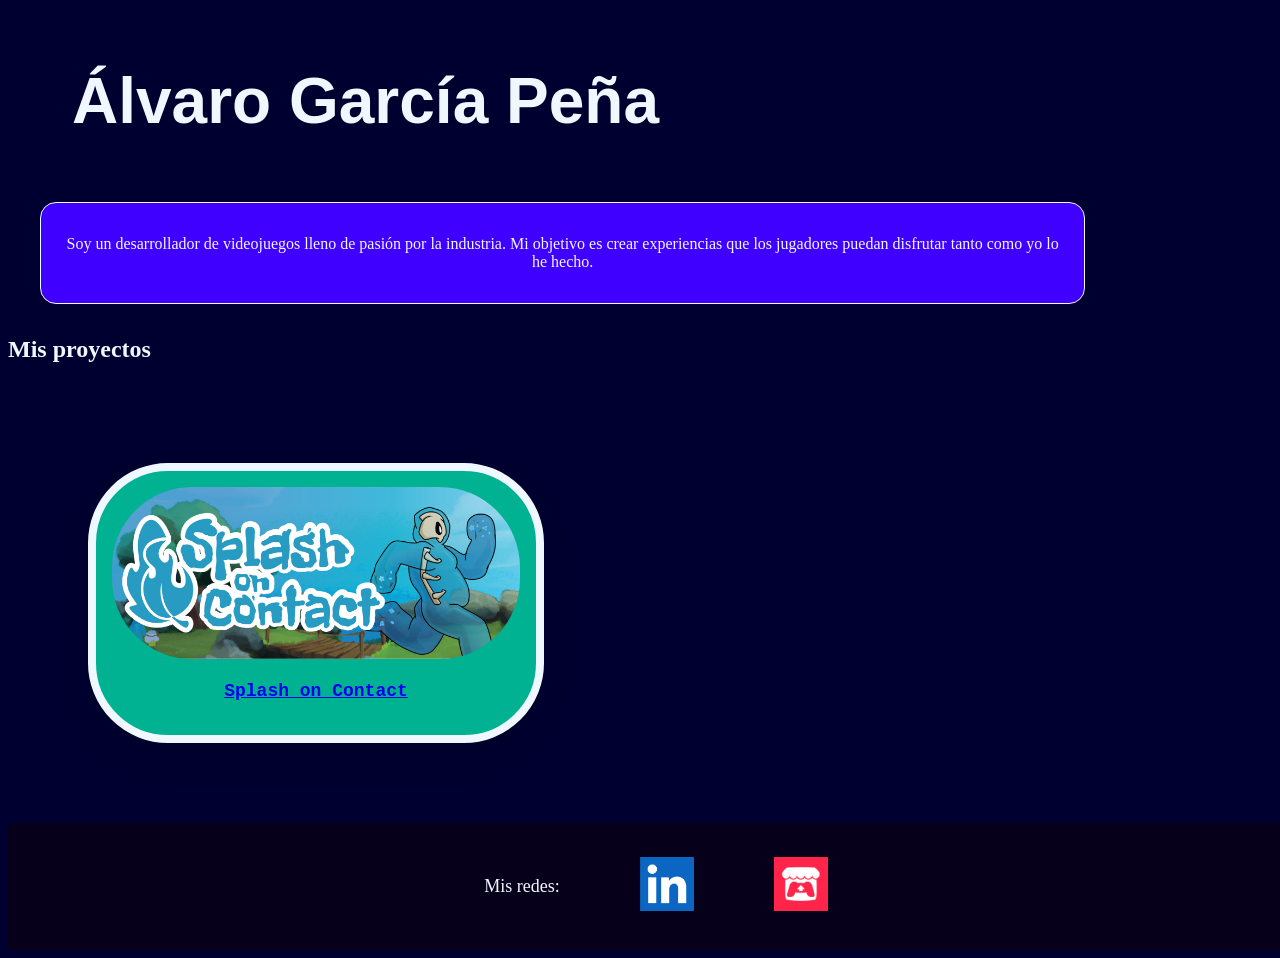
==== index.html @ 0c242643 "Add files via upload" ====
<!DOCTYPE html>
<html lang="es">
<head>
    <meta charset="UTF-8">
    <meta name="viewport" content="width=device-width, initial-scale=1.0">
    <meta name="author" content="Álvaro García Peña" />
    <meta name="description" content="Este es el portfolio personal de Álvaro García Peña" />
    <meta name="keywords" content="portfolio, desarrollador, videojuegos" />
    <title>Álvaro García Peña</title>
    <link rel="stylesheet" href="styles/index.css">
    <link rel="stylesheet" href="styles/footer.css">
</head>
<body>

<header>
    <h1>Álvaro García Peña</h1>
</header>

<main>

    <section>
        <p>
            Soy un desarrollador de videojuegos lleno de pasión por la industria. Mi objetivo es crear experiencias que los jugadores 
            puedan disfrutar tanto como yo lo he hecho.
        </p>
    </section>

    <h2>Mis proyectos</h2>
    <nav>
        <a href="pages/splashOnContact.html">
            <article>
                <img src="img/SOC_header.png" alt="Splash On Contact Portada">
                <h3>Splash on Contact</h3>
            </article>
        </a>
    </nav>

</main>

<footer>
    <p>
        Mis redes: 
    </p>
    <p>
        <a href="https://es.linkedin.com/in/álvaro-garcía-peña-060b25382"><img src="img/linkedin_logo.png" alt="Logo de Linkedin"></a>
    </p>
    <p>
        <a href="https://agpallstar.itch.io"><img src="img/itchio_logo.png" alt="Logo de itch.io"></a>
    </p>
</footer>

</body>
</html>
---- styles/index.css ----
body {
    background-color: #000030;
    color: aliceblue;
}

header {
    justify-content: center;
    margin: 2em;
    color: aliceblue;
    font-size: xx-large;
    font-family: 'Impact', 'Haettenschweiler', 'Arial Narrow Bold', sans-serif;
}

section {
    background-color: rgb(64, 0, 255);
    border: 0.1em solid aliceblue;
    border-radius: 1em;
    padding: 1em;
    font: larger;
    text-align: center;
    width: 80%;
    margin: 2em;
}

nav {
    display: grid;
    grid-template-columns: repeat(2, 1fr);
    gap: 2em;
}

nav a article {
    background: #00b291;
    border: 0.5em solid aliceblue;
    border-radius: 5em;
    padding: 1em;
    margin: 5em;
    text-align: center;
    box-shadow: 0 1em 2em rgba(0,0,0,0.1);
}

nav a article:hover {
    background: #54ffff;
}

nav a article img {
    width: 100%;
    height: auto;
    object-fit: cover;
    border-radius: 5em;
}

nav a article h3 {
    font-size: large;
    font-family: "Lucida Console", "Courier New", sans-serif
}
---- styles/footer.css ----
footer {
    background-color: rgb(6, 0, 26);
    display: flex;
    justify-content: center;
    align-items: center;
    gap: 5em;
    width: 100%;
    padding: 1em;
}

footer img{
    max-width: 3em;
    width: auto;
    height: auto;
}

footer img:hover{
    transform:scale(1.2, 1.2);
}

footer p {
    font-size: large;
}
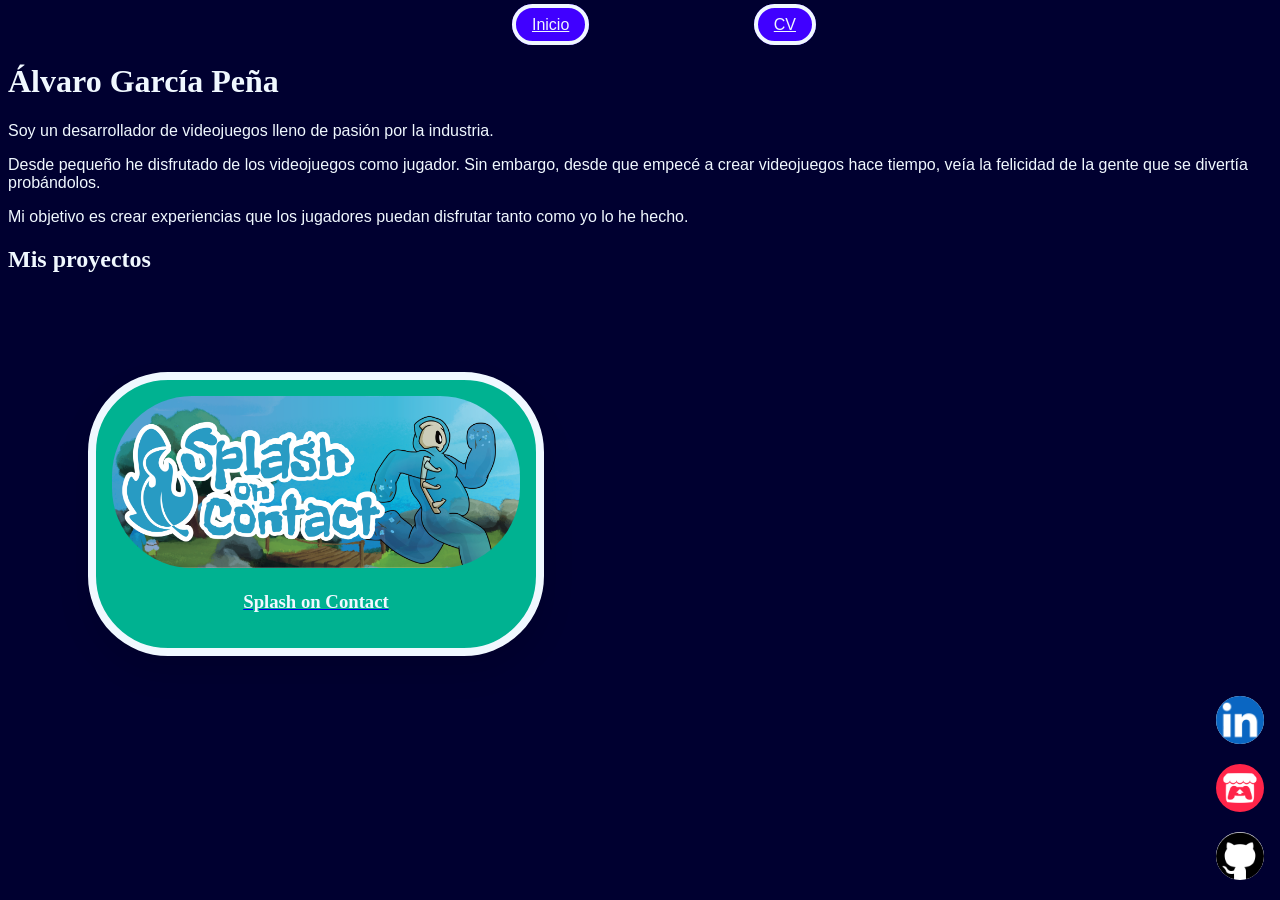
==== commit d02e711f: "Add files via upload" ====
--- a/index.html
+++ b/index.html
@@ -7,46 +7,54 @@
     <meta name="description" content="Este es el portfolio personal de Álvaro García Peña" />
     <meta name="keywords" content="portfolio, desarrollador, videojuegos" />
     <title>Álvaro García Peña</title>
+    <link rel="stylesheet" href="styles/header.css">
+    <link rel="stylesheet" href="styles/main.css">
     <link rel="stylesheet" href="styles/index.css">
     <link rel="stylesheet" href="styles/footer.css">
 </head>
 <body>
 
 <header>
-    <h1>Álvaro García Peña</h1>
+    <nav>
+        <a href="index.html">Inicio</a>
+        <a href="media/docs/cv.pdf">CV</a>
+    </nav>
 </header>
 
 <main>
+    <h1>Álvaro García Peña</h1>
 
     <section>
         <p>
-            Soy un desarrollador de videojuegos lleno de pasión por la industria. Mi objetivo es crear experiencias que los jugadores 
-            puedan disfrutar tanto como yo lo he hecho.
+            Soy un desarrollador de videojuegos lleno de pasión por la industria.
+        </p>
+        <p>
+            Desde pequeño he disfrutado de los videojuegos como jugador. Sin embargo, desde que empecé a crear videojuegos hace tiempo, veía la felicidad 
+            de la gente que se divertía probándolos.
+        </p>
+        <p>
+            Mi objetivo es crear experiencias que los jugadores puedan disfrutar tanto como yo lo he hecho.
         </p>
     </section>
 
-    <h2>Mis proyectos</h2>
-    <nav>
-        <a href="pages/splashOnContact.html">
-            <article>
-                <img src="img/SOC_header.png" alt="Splash On Contact Portada">
-                <h3>Splash on Contact</h3>
-            </article>
-        </a>
-    </nav>
+    <section>
+        <h2>Mis proyectos</h2>
+        <nav>
+            <a href="pages/splashOnContact.html">
+                <article>
+                    <img src="media/img/SOC_header.png" alt="Splash On Contact Portada">
+                    <h3>Splash on Contact</h3>
+                </article>
+            </a>
+        </nav>
+    </section>
 
 </main>
 
 <footer>
-    <p>
-        Mis redes: 
-    </p>
-    <p>
-        <a href="https://es.linkedin.com/in/álvaro-garcía-peña-060b25382"><img src="img/linkedin_logo.png" alt="Logo de Linkedin"></a>
-    </p>
-    <p>
-        <a href="https://agpallstar.itch.io"><img src="img/itchio_logo.png" alt="Logo de itch.io"></a>
-    </p>
+    <a href="https://es.linkedin.com/in/álvaro-garcía-peña-060b25382"><img src="media/img/linkedin_logo.png" alt="Logo de Linkedin"></a>
+    <a href="https://agpallstar.itch.io"><img src="media/img/itchio_logo.png" alt="Logo de itch.io"></a>
+    <a href="https://github.com/AGPAllStar"><img src="media/img/github_logo.png" alt="Logo de Github"></a>
 </footer>
 
 </body>
--- a/styles/header.css
+++ b/styles/header.css
@@ -0,0 +1,36 @@
+header {
+    background-color: #000030;
+    top: 0;
+    width: 100%;
+    height: 3%;
+    display: flex;
+    position: fixed;
+    justify-content: center;
+    gap: 1em;
+    padding: 1em;
+    flex-direction: row;
+    z-index: 1000;
+}
+
+header a {
+    background-color: rgb(64, 0, 255);
+    color: aliceblue;
+    padding-left: 1em;
+    padding-right: 1em;
+    padding-top: 0.5em;
+    padding-bottom: 0.5em;
+    font: larger;
+    text-align: center;
+    margin: 5em;
+    border: 0.25em solid aliceblue;
+    border-radius: 5em;
+}
+
+header a:hover {
+    background: #54ffff;
+    color: #000030;
+}
+
+main {
+    margin-top: 5%;
+}
--- a/styles/main.css
+++ b/styles/main.css
@@ -0,0 +1,9 @@
+body {
+    background-color: #000030;
+    color: aliceblue;
+    font-family: 'Tahoma', 'Verdana', 'Arial', serif;
+}
+
+h1, h2, h3, h4, h5, h6 {
+    font-family: 'Georgia', 'Palatino', 'Times New Roman', sans-serif;
+}
--- a/styles/index.css
+++ b/styles/index.css
@@ -1,35 +1,12 @@
-body {
-    background-color: #000030;
-    color: aliceblue;
-}
-
-header {
-    justify-content: center;
-    margin: 2em;
-    color: aliceblue;
-    font-size: xx-large;
-    font-family: 'Impact', 'Haettenschweiler', 'Arial Narrow Bold', sans-serif;
-}
-
-section {
-    background-color: rgb(64, 0, 255);
-    border: 0.1em solid aliceblue;
-    border-radius: 1em;
-    padding: 1em;
-    font: larger;
-    text-align: center;
-    width: 80%;
-    margin: 2em;
-}
-
-nav {
+section nav {
     display: grid;
     grid-template-columns: repeat(2, 1fr);
     gap: 2em;
 }
 
-nav a article {
+section nav a article {
     background: #00b291;
+    color: aliceblue;
     border: 0.5em solid aliceblue;
     border-radius: 5em;
     padding: 1em;
@@ -38,18 +15,18 @@
     box-shadow: 0 1em 2em rgba(0,0,0,0.1);
 }
 
-nav a article:hover {
+section nav a article:hover {
     background: #54ffff;
+    color: #000030;
 }
 
-nav a article img {
+section nav a article img {
     width: 100%;
     height: auto;
     object-fit: cover;
     border-radius: 5em;
 }
 
-nav a article h3 {
-    font-size: large;
-    font-family: "Lucida Console", "Courier New", sans-serif
+section nav a article p {
+    font-size: larger;
 }
--- a/styles/footer.css
+++ b/styles/footer.css
@@ -1,23 +1,25 @@
 footer {
-    background-color: rgb(6, 0, 26);
+    background-color: rgba(0, 0, 0, 0);
+    bottom: 0;
+    right: 0;
     display: flex;
+    position: fixed;
     justify-content: center;
-    align-items: center;
-    gap: 5em;
-    width: 100%;
+    gap: 1em;
     padding: 1em;
+    flex-direction: column;
+    z-index: 1000;
 }
 
 footer img{
+    background-color: rgb(255, 255, 255);
     max-width: 3em;
+    border: 0.1em;
+    border-radius: 3em;
     width: auto;
     height: auto;
 }
 
 footer img:hover{
-    transform:scale(1.2, 1.2);
-}
-
-footer p {
-    font-size: large;
+    transform: scale(1.2, 1.2);
 }
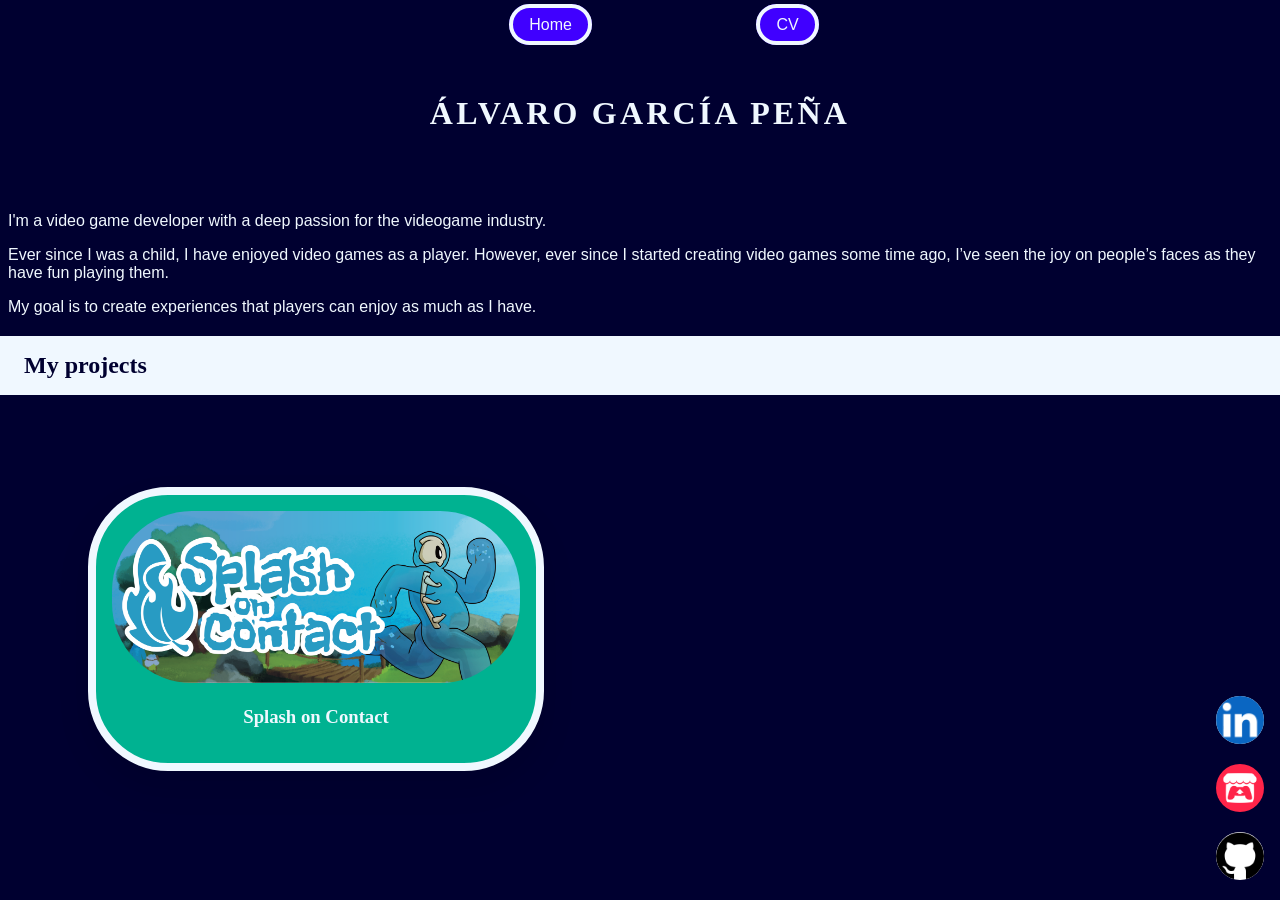
==== commit 92e8f4d8: "Add files via upload" ====
--- a/index.html
+++ b/index.html
@@ -1,11 +1,11 @@
 <!DOCTYPE html>
-<html lang="es">
+<html lang="en">
 <head>
     <meta charset="UTF-8">
     <meta name="viewport" content="width=device-width, initial-scale=1.0">
     <meta name="author" content="Álvaro García Peña" />
-    <meta name="description" content="Este es el portfolio personal de Álvaro García Peña" />
-    <meta name="keywords" content="portfolio, desarrollador, videojuegos" />
+    <meta name="description" content="This Álvaro García Peña's personal portfolio" />
+    <meta name="keywords" content="portfolio, developer, videogames" />
     <title>Álvaro García Peña</title>
     <link rel="stylesheet" href="styles/header.css">
     <link rel="stylesheet" href="styles/main.css">
@@ -16,7 +16,7 @@
 
 <header>
     <nav>
-        <a href="index.html">Inicio</a>
+        <a href="index.html">Home</a>
         <a href="media/docs/cv.pdf">CV</a>
     </nav>
 </header>
@@ -26,19 +26,19 @@
 
     <section>
         <p>
-            Soy un desarrollador de videojuegos lleno de pasión por la industria.
+            I'm a video game developer with a deep passion for the videogame industry.
         </p>
         <p>
-            Desde pequeño he disfrutado de los videojuegos como jugador. Sin embargo, desde que empecé a crear videojuegos hace tiempo, veía la felicidad 
-            de la gente que se divertía probándolos.
+            Ever since I was a child, I have enjoyed video games as a player. However, ever since I started creating video games some time ago, 
+            I’ve seen the joy on people’s faces as they have fun playing them.
         </p>
         <p>
-            Mi objetivo es crear experiencias que los jugadores puedan disfrutar tanto como yo lo he hecho.
+            My goal is to create experiences that players can enjoy as much as I have.
         </p>
     </section>
 
     <section>
-        <h2>Mis proyectos</h2>
+        <h2>My projects</h2>
         <nav>
             <a href="pages/splashOnContact.html">
                 <article>
@@ -52,9 +52,9 @@
 </main>
 
 <footer>
-    <a href="https://es.linkedin.com/in/álvaro-garcía-peña-060b25382"><img src="media/img/linkedin_logo.png" alt="Logo de Linkedin"></a>
-    <a href="https://agpallstar.itch.io"><img src="media/img/itchio_logo.png" alt="Logo de itch.io"></a>
-    <a href="https://github.com/AGPAllStar"><img src="media/img/github_logo.png" alt="Logo de Github"></a>
+    <a href="https://es.linkedin.com/in/álvaro-garcía-peña-060b25382"><img src="media/img/linkedin_logo.png" alt="Linkedin Logo"></a>
+    <a href="https://agpallstar.itch.io"><img src="media/img/itchio_logo.png" alt="Itch.io Logo"></a>
+    <a href="https://github.com/AGPAllStar"><img src="media/img/github_logo.png" alt="Github Logo"></a>
 </footer>
 
 </body>
--- a/styles/header.css
+++ b/styles/header.css
@@ -13,6 +13,7 @@
 }
 
 header a {
+    text-decoration: none;
     background-color: rgb(64, 0, 255);
     color: aliceblue;
     padding-left: 1em;
--- a/styles/index.css
+++ b/styles/index.css
@@ -2,6 +2,11 @@
     display: grid;
     grid-template-columns: repeat(2, 1fr);
     gap: 2em;
+}
+
+section nav a {
+    text-decoration: none;
+    color: inherit;
 }
 
 section nav a article {
@@ -29,4 +34,29 @@
 
 section nav a article p {
     font-size: larger;
+}
+
+h1 {
+    position: relative;
+    z-index: 1;
+
+    display: flex;
+    justify-content: center;
+    align-items: center;
+    margin: 3rem 0;
+    padding: 2rem;
+
+    font-size: xx-large;
+    text-align: center;
+    text-transform: uppercase;
+    letter-spacing: 0.1em;
+}
+
+h2{
+    color: #000030;
+    background: aliceblue;
+    padding: 1rem;
+    box-shadow: 0 0 0 100vmax aliceblue;
+    clip-path: inset(0 -100vmax);
+    margin-bottom: 0.5em;
 }
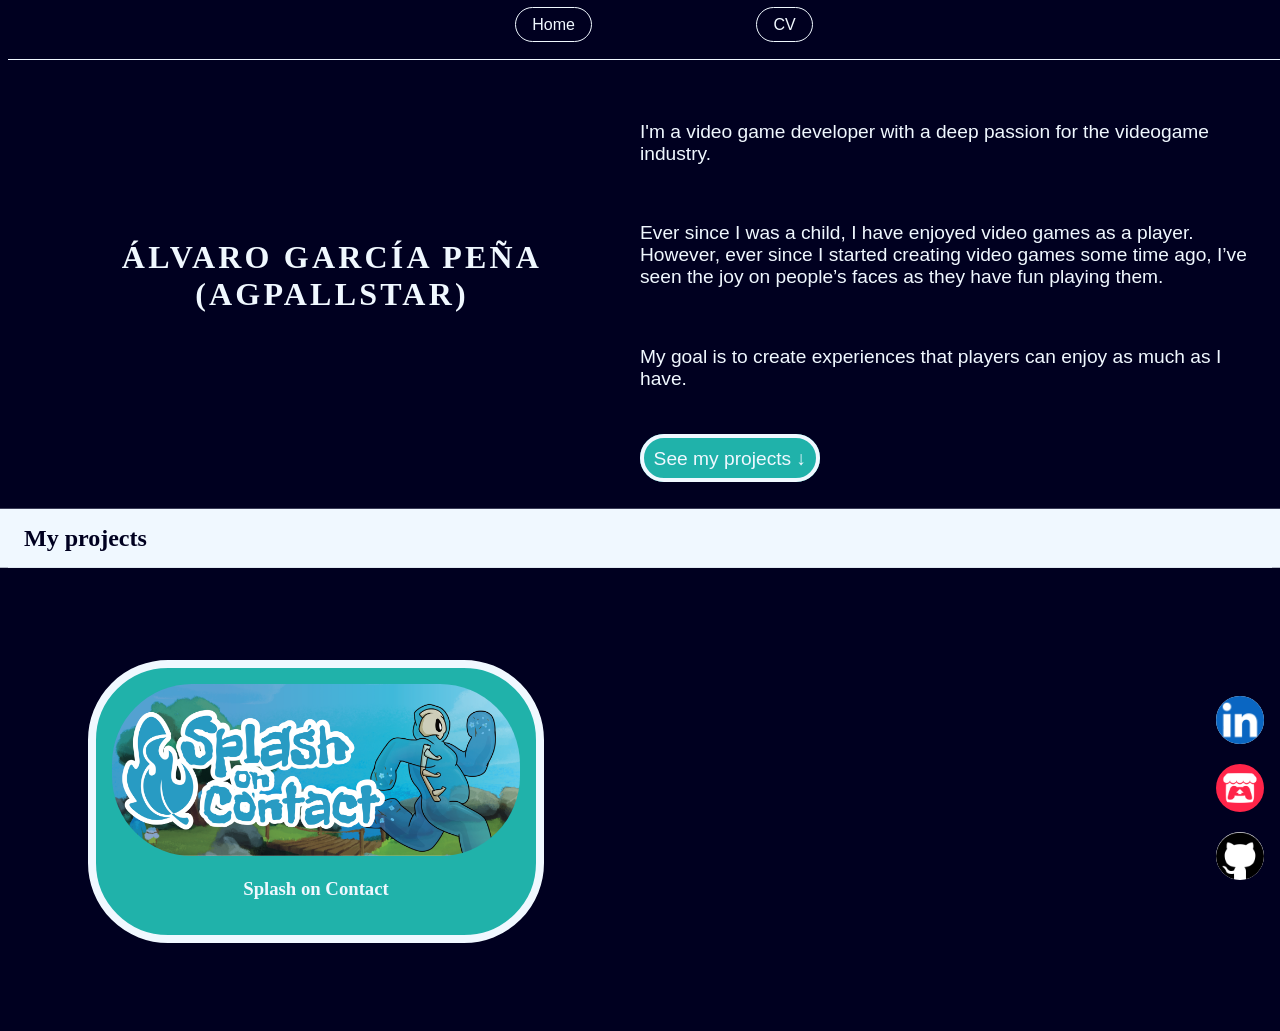
==== commit b8984355: "Add files via upload" ====
--- a/index.html
+++ b/index.html
@@ -22,22 +22,25 @@
 </header>
 
 <main>
-    <h1>Álvaro García Peña</h1>
+    <section>
+        <h1>Álvaro García Peña (AGPAllStar)</h1>
 
-    <section>
-        <p>
-            I'm a video game developer with a deep passion for the videogame industry.
-        </p>
-        <p>
-            Ever since I was a child, I have enjoyed video games as a player. However, ever since I started creating video games some time ago, 
-            I’ve seen the joy on people’s faces as they have fun playing them.
-        </p>
-        <p>
-            My goal is to create experiences that players can enjoy as much as I have.
-        </p>
+        <article>
+            <p>
+                I'm a video game developer with a deep passion for the videogame industry.
+            </p>
+            <p>
+                Ever since I was a child, I have enjoyed video games as a player. However, ever since I started creating video games some time ago, 
+                I’ve seen the joy on people’s faces as they have fun playing them.
+            </p>
+            <p>
+                My goal is to create experiences that players can enjoy as much as I have.
+            </p>
+            <p><a href="#work">See my projects ↓</a></p>
+        </article>
     </section>
 
-    <section>
+    <section id="work">
         <h2>My projects</h2>
         <nav>
             <a href="pages/splashOnContact.html">
--- a/styles/header.css
+++ b/styles/header.css
@@ -1,5 +1,5 @@
 header {
-    background-color: #000030;
+    background-color: #000020;
     top: 0;
     width: 100%;
     height: 3%;
@@ -8,14 +8,12 @@
     justify-content: center;
     gap: 1em;
     padding: 1em;
+    border-bottom: 0.0625em solid aliceblue;
     flex-direction: row;
     z-index: 1000;
 }
 
 header a {
-    text-decoration: none;
-    background-color: rgb(64, 0, 255);
-    color: aliceblue;
     padding-left: 1em;
     padding-right: 1em;
     padding-top: 0.5em;
@@ -23,13 +21,13 @@
     font: larger;
     text-align: center;
     margin: 5em;
-    border: 0.25em solid aliceblue;
+    border: 0.0625em solid aliceblue;
     border-radius: 5em;
 }
 
 header a:hover {
-    background: #54ffff;
-    color: #000030;
+    background: cyan;
+    color: #000020;
 }
 
 main {
--- a/styles/main.css
+++ b/styles/main.css
@@ -1,9 +1,14 @@
 body {
-    background-color: #000030;
+    background-color: #000020;
     color: aliceblue;
     font-family: 'Tahoma', 'Verdana', 'Arial', serif;
 }
 
 h1, h2, h3, h4, h5, h6 {
     font-family: 'Georgia', 'Palatino', 'Times New Roman', sans-serif;
+}
+
+a {
+    color: inherit;
+    text-decoration: none;
 }
--- a/styles/index.css
+++ b/styles/index.css
@@ -1,28 +1,47 @@
+main section:nth-child(1){
+    display: grid;
+    grid-template-columns: 1fr 1fr;
+    min-height: 60%;
+    margin: 1em;
+}
+
+main section:nth-child(1) p{
+    font-size: larger;
+    margin-top: 3em;
+}
+
+main section:nth-child(1) a{
+    background: lightseagreen;
+    color: aliceblue;
+    border: 0.25em solid aliceblue;
+    border-radius: 5em;
+    padding: 0.5em;
+}
+
+main section:nth-child(1) a:hover{
+    background: cyan;
+    color: #000020;
+}
+
 section nav {
     display: grid;
     grid-template-columns: repeat(2, 1fr);
     gap: 2em;
 }
 
-section nav a {
-    text-decoration: none;
-    color: inherit;
-}
-
 section nav a article {
-    background: #00b291;
+    background: lightseagreen;
     color: aliceblue;
     border: 0.5em solid aliceblue;
     border-radius: 5em;
     padding: 1em;
     margin: 5em;
     text-align: center;
-    box-shadow: 0 1em 2em rgba(0,0,0,0.1);
 }
 
 section nav a article:hover {
-    background: #54ffff;
-    color: #000030;
+    background: cyan;
+    color: #000020;
 }
 
 section nav a article img {
@@ -53,10 +72,16 @@
 }
 
 h2{
-    color: #000030;
+    color: #000020;
     background: aliceblue;
     padding: 1rem;
     box-shadow: 0 0 0 100vmax aliceblue;
     clip-path: inset(0 -100vmax);
     margin-bottom: 0.5em;
+}
+
+@media (max-width: 900px) {
+    section nav {
+        grid-template-columns: repeat(1, 1fr);
+    }
 }
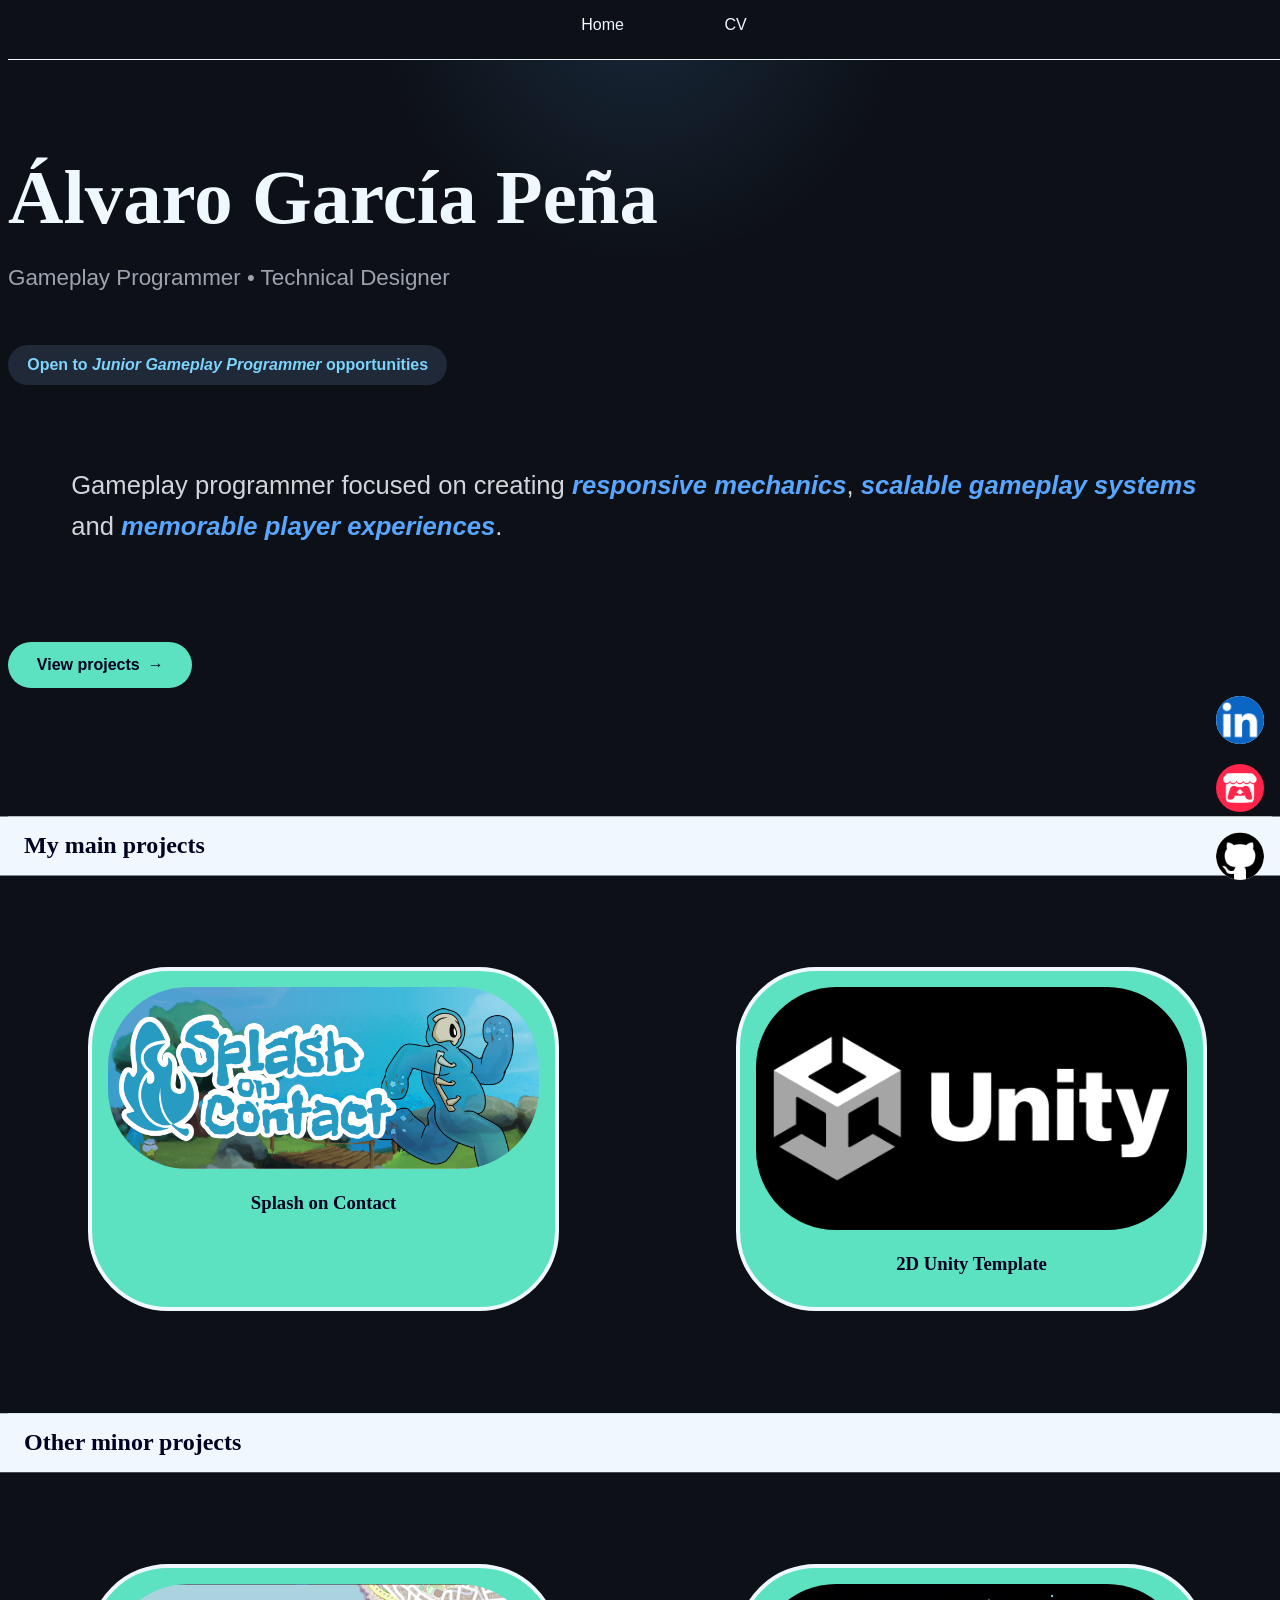
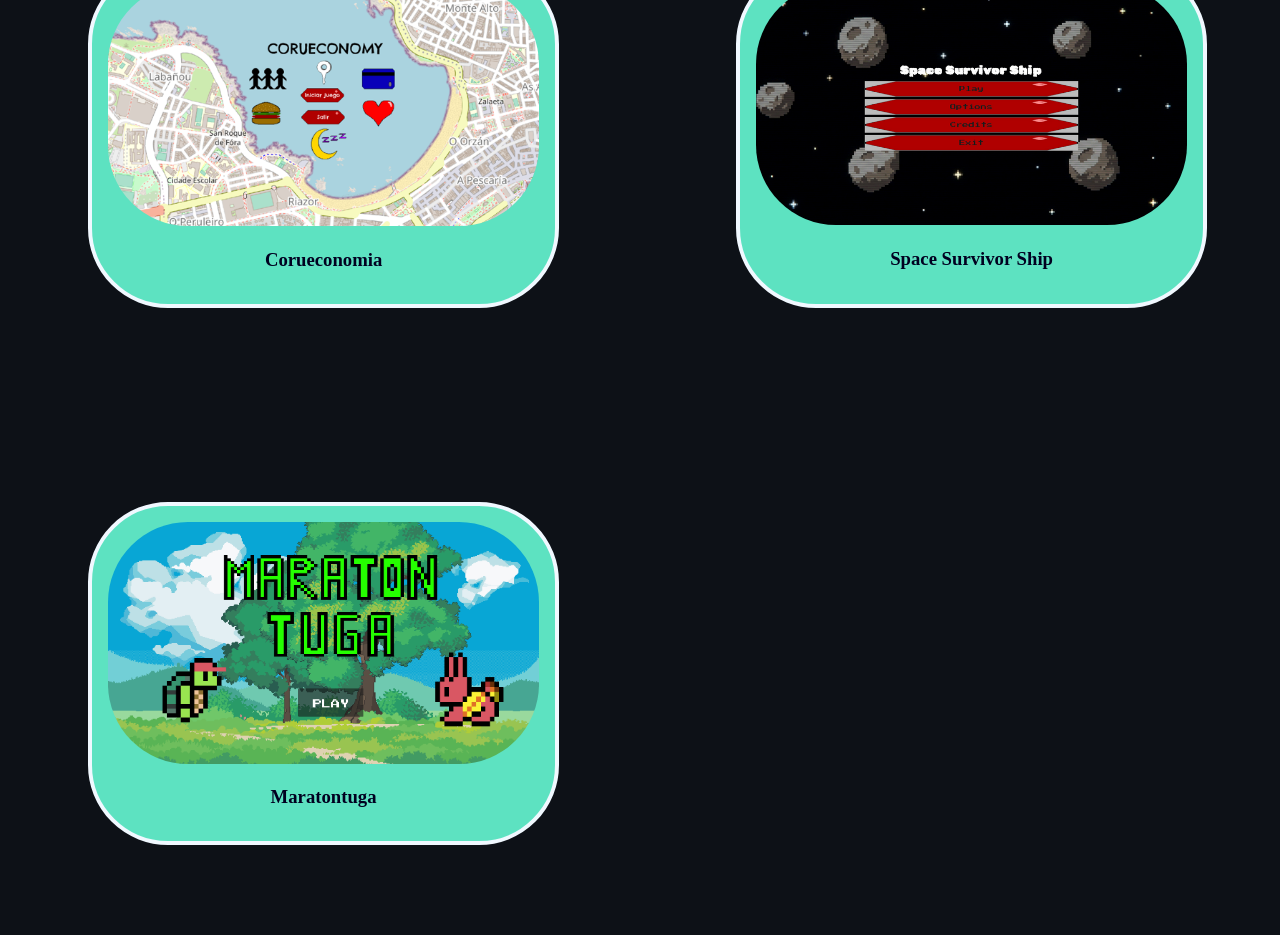
==== commit 9657515a: "Add files via upload" ====
--- a/index.html
+++ b/index.html
@@ -23,30 +23,60 @@
 
 <main>
     <section>
-        <h1>Álvaro García Peña (AGPAllStar)</h1>
+        <h1>Álvaro García Peña</h1>
 
-        <article>
-            <p>
-                I'm a video game developer with a deep passion for the videogame industry.
-            </p>
-            <p>
-                Ever since I was a child, I have enjoyed video games as a player. However, ever since I started creating video games some time ago, 
-                I’ve seen the joy on people’s faces as they have fun playing them.
-            </p>
-            <p>
-                My goal is to create experiences that players can enjoy as much as I have.
-            </p>
-            <p><a href="#work">See my projects ↓</a></p>
-        </article>
+        <p class="subtitle">
+            Gameplay Programmer • Technical Designer
+        </p>
+
+        <p class="status">
+            Open to <em>Junior Gameplay Programmer</em> opportunities
+        </p>
+
+        <p class="hero-description">
+            Gameplay programmer focused on creating <em>responsive mechanics</em>, <em>scalable gameplay systems</em> and <em>memorable player experiences</em>.
+        </p>
+
+        <p class="link-work"><a href="#work">View projects</a></p>
     </section>
 
     <section id="work">
-        <h2>My projects</h2>
+        <h2>My main projects</h2>
         <nav>
             <a href="pages/splashOnContact.html">
                 <article>
                     <img src="media/img/SOC_header.png" alt="Splash On Contact Portada">
                     <h3>Splash on Contact</h3>
+                </article>
+            </a>
+            <a href="pages/2dTemplate.html">
+                <article>
+                    <img src="media/img/2DT_header.png" alt="2D Unity Template Portada">
+                    <h3>2D Unity Template</h3>
+                </article>
+            </a>
+        </nav>
+    </section>
+
+    <section>
+        <h2>Other minor projects</h2>
+        <nav>
+            <a href="pages/corueconomia.html">
+                <article>
+                    <img src="media/img/CEM_header.png" alt="Corueconomia Portada">
+                    <h3>Corueconomia</h3>
+                </article>
+            </a>
+            <a href="pages/spaceSurvivorShip.html">
+                <article>
+                    <img src="media/img/SSS_header.png" alt="Space Survivor Ship Portada">
+                    <h3>Space Survivor Ship</h3>
+                </article>
+            </a>
+            <a href="pages/maratontuga.html">
+                <article>
+                    <img src="media/img/MTT_header.png" alt="Maratontuga Portada">
+                    <h3>Maratontuga</h3>
                 </article>
             </a>
         </nav>
--- a/styles/header.css
+++ b/styles/header.css
@@ -1,5 +1,5 @@
 header {
-    background-color: #000020;
+    background-color: #0d1117;
     top: 0;
     width: 100%;
     height: 3%;
@@ -20,14 +20,11 @@
     padding-bottom: 0.5em;
     font: larger;
     text-align: center;
-    margin: 5em;
-    border: 0.0625em solid aliceblue;
-    border-radius: 5em;
+    margin: 2em;
 }
 
 header a:hover {
-    background: cyan;
-    color: #000020;
+    color: #5de2c1;
 }
 
 main {
--- a/styles/main.css
+++ b/styles/main.css
@@ -1,5 +1,9 @@
 body {
-    background-color: #000020;
+    background: 
+        radial-gradient(circle at top,
+        rgba(88,166,255,.15),
+        transparent 10%),
+        #0d1117;
     color: aliceblue;
     font-family: 'Tahoma', 'Verdana', 'Arial', serif;
 }
--- a/styles/index.css
+++ b/styles/index.css
@@ -1,26 +1,80 @@
-main section:nth-child(1){
-    display: grid;
-    grid-template-columns: 1fr 1fr;
-    min-height: 60%;
-    margin: 1em;
+section:first-of-type {
+    margin-bottom: 8em;
 }
 
-main section:nth-child(1) p{
-    font-size: larger;
-    margin-top: 3em;
+h1{
+    margin-top: 2em;
+    font-size: clamp(3rem,6vw,5rem);
+    font-weight: 800;
+    margin-bottom: 0.3em;
 }
 
-main section:nth-child(1) a{
-    background: lightseagreen;
-    color: aliceblue;
-    border: 0.25em solid aliceblue;
-    border-radius: 5em;
-    padding: 0.5em;
+.subtitle{
+    font-size:1.4rem;
+    color:#9ca3af;
 }
 
-main section:nth-child(1) a:hover{
-    background: cyan;
+.status{
+    display:inline-block;
+    margin-top: 2em;
+    padding: 0.7rem 1.2rem;
+    border-radius: 10em;
+    background: #1f2937;
+    color: #7dd3fc;
+    font-weight: 600;
+}
+
+.hero-description{
+    margin: 5%;
+    max-width: 90%;
+    font-size: clamp(1.3rem, 2vw, 1.8rem);
+    line-height: 1.6;
+    color: #d1d5db;
+}
+
+.hero-description em{
+    color: #58a6ff;
+    font-weight: 700;
+}
+
+.link-work a {
+    display: inline-flex;
+    align-items: center;
+    justify-content: center;
+    gap: 0.5rem;
+
+    padding: 0.9rem 1.8rem;
+    margin-top: 2rem;
+
+    background: #5de2c1;
     color: #000020;
+    text-decoration: none;
+    font-weight: 600;
+    font-size: 1rem;
+
+    border-radius: 3em;
+
+    transition: background 0.2s ease,
+                transform 0.2s ease,
+                box-shadow 0.2s ease;
+}
+
+.link-work a:hover{
+    transform: translateY(-0.25em);
+    box-shadow: 0 2em 4em rgba(88, 166, 255, .35);
+}
+
+.link-work a:active{
+    transform: translateY(0);
+}
+
+.link-work a::after{
+    content: "→";
+    transition: transform .2s ease;
+}
+
+.link-work a:hover::after{
+    transform: translateX(1em);
 }
 
 section nav {
@@ -30,18 +84,33 @@
 }
 
 section nav a article {
-    background: lightseagreen;
-    color: aliceblue;
-    border: 0.5em solid aliceblue;
+    width: 70%;
+    height: 60%;
+    object-fit: cover;
+    background: #5de2c1;
+    color: #000020;
+    border: 0.25em solid aliceblue;
     border-radius: 5em;
     padding: 1em;
     margin: 5em;
     text-align: center;
 }
 
-section nav a article:hover {
-    background: cyan;
-    color: #000020;
+section nav a article:hover{
+    transform: translateY(-0.25em);
+    box-shadow: 0 2em 4em rgba(88, 166, 255, .35);
+}
+
+section nav a article:active{
+    transform: translateY(0);
+}
+
+section nav a article::after{
+    transition: transform .2s ease;
+}
+
+section nav a article:hover::after{
+    transform: translateX(1em);
 }
 
 section nav a article img {
@@ -53,22 +122,6 @@
 
 section nav a article p {
     font-size: larger;
-}
-
-h1 {
-    position: relative;
-    z-index: 1;
-
-    display: flex;
-    justify-content: center;
-    align-items: center;
-    margin: 3rem 0;
-    padding: 2rem;
-
-    font-size: xx-large;
-    text-align: center;
-    text-transform: uppercase;
-    letter-spacing: 0.1em;
 }
 
 h2{
